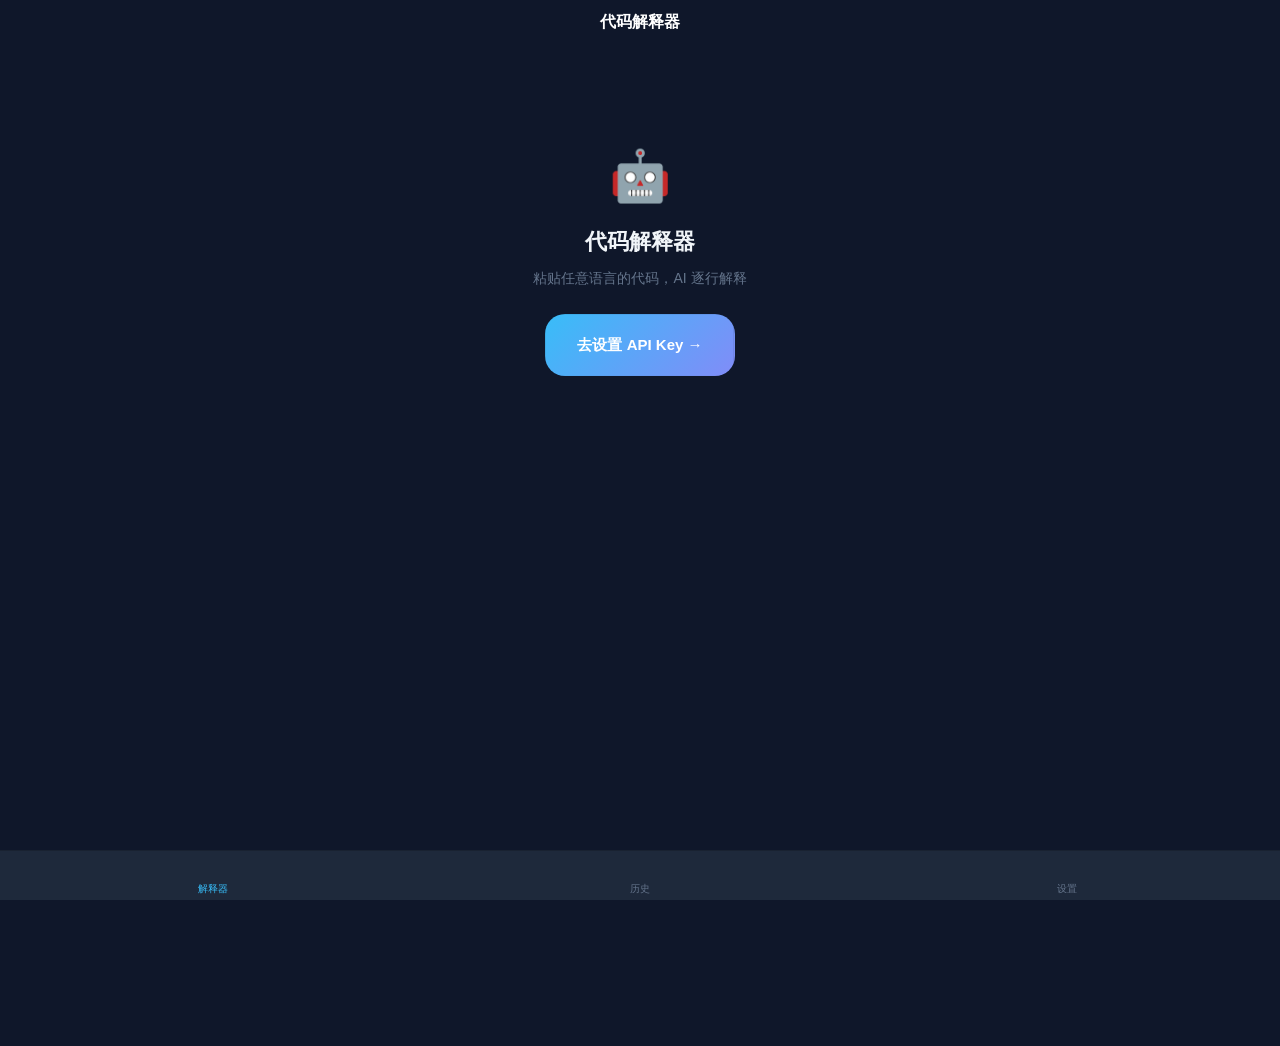
==== index.html @ 5b47e3f0 "代码解释器 - 部署" ====
<!DOCTYPE html>
<html lang="zh-CN">
  <head>
    <link rel="stylesheet" href="/assets/uni.99a33719.css">

    <meta charset="UTF-8" />
    <meta name="viewport" content="width=device-width, initial-scale=1.0, maximum-scale=1.0, user-scalable=no" />
    <title>代码解释器</title>
    <script type="module" crossorigin src="/assets/index-DhKYlYLM.js"></script>
    <link rel="stylesheet" crossorigin href="/assets/index-CQVPe1hS.css">
  </head>
  <body>
    <div id="app"><!--app--></div>
  </body>
</html>
---- assets/uni.99a33719.css ----
uni-button{position:relative;display:block;margin-left:auto;margin-right:auto;padding-left:14px;padding-right:14px;box-sizing:border-box;font-size:18px;text-align:center;text-decoration:none;line-height:2.55555556;border-radius:5px;-webkit-tap-highlight-color:transparent;overflow:hidden;color:#000;background-color:#f8f8f8;cursor:pointer}uni-button[hidden]{display:none!important}uni-button:after{content:" ";width:200%;height:200%;position:absolute;top:0;left:0;border:1px solid rgba(0,0,0,.2);transform:scale(.5);transform-origin:0 0;box-sizing:border-box;border-radius:10px}uni-button[native]{padding-left:0;padding-right:0}uni-button[native] .uni-button-cover-view-wrapper{border:inherit;border-color:inherit;border-radius:inherit;background-color:inherit}uni-button[native] .uni-button-cover-view-inner{padding-left:14px;padding-right:14px}uni-button uni-cover-view{line-height:inherit;white-space:inherit}uni-button[type=default]{color:#000;background-color:#f8f8f8}uni-button[type=primary]{color:#fff;background-color:#007aff}uni-button[type=warn]{color:#fff;background-color:#e64340}uni-button[disabled]{color:rgba(255,255,255,.6);cursor:not-allowed}uni-button[disabled][type=default],uni-button[disabled]:not([type]){color:rgba(0,0,0,.3);background-color:#f7f7f7}uni-button[disabled][type=primary]{background-color:rgba(0,122,255,.6)}uni-button[disabled][type=warn]{background-color:#ec8b89}uni-button[type=primary][plain]{color:#007aff;border:1px solid #007aff;background-color:transparent}uni-button[type=primary][plain][disabled]{color:rgba(0,0,0,.2);border-color:rgba(0,0,0,.2)}uni-button[type=primary][plain]:after{border-width:0}uni-button[type=default][plain]{color:#353535;border:1px solid #353535;background-color:transparent}uni-button[type=default][plain][disabled]{color:rgba(0,0,0,.2);border-color:rgba(0,0,0,.2)}uni-button[type=default][plain]:after{border-width:0}uni-button[plain]{color:#353535;border:1px solid #353535;background-color:transparent}uni-button[plain][disabled]{color:rgba(0,0,0,.2);border-color:rgba(0,0,0,.2)}uni-button[plain]:after{border-width:0}uni-button[plain][native] .uni-button-cover-view-inner{padding:0}uni-button[type=warn][plain]{color:#e64340;border:1px solid #e64340;background-color:transparent}uni-button[type=warn][plain][disabled]{color:rgba(0,0,0,.2);border-color:rgba(0,0,0,.2)}uni-button[type=warn][plain]:after{border-width:0}uni-button[size=mini]{display:inline-block;line-height:2.3;font-size:13px;padding:0 1.34em}uni-button[size=mini][native]{padding:0}uni-button[size=mini][native] .uni-button-cover-view-inner{padding:0 1.34em}uni-button[loading]:not([disabled]){cursor:progress}uni-button[loading]:before{content:" ";display:inline-block;width:18px;height:18px;vertical-align:middle;animation:uni-loading 1s steps(12,end) infinite;background-size:100%}uni-button[loading][type=primary]{color:rgba(255,255,255,.6);background-color:#0062cc}uni-button[loading][type=primary][plain]{color:#007aff;background-color:transparent}uni-button[loading][type=default]{color:rgba(0,0,0,.6);background-color:#dedede}uni-button[loading][type=default][plain]{color:#353535;background-color:transparent}uni-button[loading][type=warn]{color:rgba(255,255,255,.6);background-color:#ce3c39}uni-button[loading][type=warn][plain]{color:#e64340;background-color:transparent}uni-button[loading][native]:before{content:none}.button-hover{color:rgba(0,0,0,.6);background-color:#dedede}.button-hover[plain]{color:rgba(53,53,53,.6);border-color:rgba(53,53,53,.6);background-color:transparent}.button-hover[type=primary]{color:rgba(255,255,255,.6);background-color:#0062cc}.button-hover[type=primary][plain]{color:rgba(0,122,255,.6);border-color:rgba(0,122,255,.6);background-color:transparent}.button-hover[type=default]{color:rgba(0,0,0,.6);background-color:#dedede}.button-hover[type=default][plain]{color:rgba(53,53,53,.6);border-color:rgba(53,53,53,.6);background-color:transparent}.button-hover[type=warn]{color:rgba(255,255,255,.6);background-color:#ce3c39}.button-hover[type=warn][plain]{color:rgba(230,67,64,.6);border-color:rgba(230,67,64,.6);background-color:transparent}uni-input{display:block;font-size:16px;line-height:1.4em;height:1.4em;min-height:1.4em;overflow:hidden}uni-input[hidden]{display:none}.uni-input-wrapper,.uni-input-placeholder,.uni-input-form,.uni-input-input{outline:none;border:none;padding:0;margin:0;text-decoration:inherit}.uni-input-wrapper,.uni-input-form{display:flex;position:relative;width:100%;height:100%;flex-direction:column;justify-content:center}.uni-input-placeholder,.uni-input-input{width:100%}.uni-input-placeholder{position:absolute;top:auto!important;left:0;color:gray;overflow:hidden;text-overflow:clip;white-space:pre;word-break:keep-all;pointer-events:none;line-height:inherit}.uni-input-input{position:relative;display:block;height:100%;background:none;color:inherit;opacity:1;font:inherit;line-height:inherit;letter-spacing:inherit;text-align:inherit;text-indent:inherit;text-transform:inherit;text-shadow:inherit}.uni-input-input[type=search]::-webkit-search-cancel-button,.uni-input-input[type=search]::-webkit-search-decoration{display:none}.uni-input-input::-webkit-outer-spin-button,.uni-input-input::-webkit-inner-spin-button{-webkit-appearance:none;appearance:none;margin:0}.uni-input-input[type=number]{-moz-appearance:textfield}.uni-input-input:disabled{-webkit-text-fill-color:currentcolor}@keyframes once-show{0%{top:0}}uni-resize-sensor,uni-resize-sensor>div{position:absolute;left:0;top:0;right:0;bottom:0;overflow:hidden}uni-resize-sensor{display:block;z-index:-1;visibility:hidden;animation:once-show 1ms}uni-resize-sensor>div>div{position:absolute;left:0;top:0}uni-resize-sensor>div:first-child>div{width:100000px;height:100000px}uni-resize-sensor>div:last-child>div{width:200%;height:200%}uni-text[selectable]{cursor:auto;-webkit-user-select:text;user-select:text}uni-text{white-space:pre-line}uni-textarea{width:300px;height:150px;display:block;position:relative;font-size:16px;line-height:normal;white-space:pre-wrap;word-break:break-all}uni-textarea[hidden]{display:none}uni-textarea[auto-height=true]{height:fit-content!important}.uni-textarea-wrapper,.uni-textarea-placeholder,.uni-textarea-line,.uni-textarea-compute,.uni-textarea-textarea{outline:none;border:none;padding:0;margin:0;text-decoration:inherit}.uni-textarea-wrapper{display:block;position:relative;width:100%;height:100%;min-height:inherit;overflow-y:hidden}.uni-textarea-placeholder,.uni-textarea-line,.uni-textarea-compute,.uni-textarea-textarea{position:absolute;width:100%;height:100%;left:0;top:0;white-space:inherit;word-break:inherit}.uni-textarea-placeholder{color:gray;overflow:hidden}.uni-textarea-line,.uni-textarea-compute{visibility:hidden;height:auto}.uni-textarea-line{width:1em}.uni-textarea-compute-auto-height{overflow-wrap:break-word}.uni-textarea-textarea{resize:none;background:none;color:inherit;opacity:1;font:inherit;line-height:inherit;letter-spacing:inherit;text-align:inherit;text-indent:inherit;text-transform:inherit;text-shadow:inherit}.uni-textarea-textarea-fix-margin{width:auto;right:0;margin:0 -3px}.uni-textarea-textarea:disabled{-webkit-text-fill-color:currentcolor}uni-view{display:block}uni-view[hidden]{display:none}uni-toast{position:fixed;top:0;right:0;bottom:0;left:0;z-index:999;display:block;box-sizing:border-box;pointer-events:none;font-size:16px}.uni-sample-toast{position:fixed;z-index:999;top:50%;left:50%;transform:translate(-50%,-50%);text-align:center;max-width:80%}.uni-simple-toast__text{display:inline-block;vertical-align:middle;color:#fff;background-color:rgba(17,17,17,.7);padding:10px 20px;border-radius:5px;font-size:13px;text-align:center;max-width:100%;word-break:break-word;white-space:normal}uni-toast .uni-mask{pointer-events:auto}.uni-toast{position:fixed;z-index:999;width:8em;top:50%;left:50%;transform:translate(-50%,-50%);background:rgba(17,17,17,.7);text-align:center;border-radius:5px;color:#fff}.uni-toast *{box-sizing:border-box}.uni-toast__icon{margin:20px 0 0;width:38px!important;height:38px!important;vertical-align:baseline!important}.uni-icon_toast{margin:15px 0 0}.uni-icon_toast.uni-icon-success-no-circle:before{color:#fff;font-size:55px}.uni-icon_toast.uni-loading{margin:20px 0 0;width:38px;height:38px;vertical-align:baseline}.uni-toast__content{margin:0 0 15px}
---- assets/index-CQVPe1hS.css ----
*{margin:0;-webkit-tap-highlight-color:transparent}html,body{-webkit-user-select:none;-moz-user-select:none;user-select:none;width:100%;height:100%}body{overflow-x:hidden;font-size:16px}uni-app,uni-page,uni-page-wrapper,uni-page-body{display:block;box-sizing:border-box;width:100%}uni-page-wrapper{position:relative}#app,uni-app,uni-page,uni-page-wrapper{height:100%}.uni-mask{position:fixed;z-index:999;top:0;right:0;left:0;bottom:0;background:rgba(0,0,0,.5)}.uni-fade-enter-active,.uni-fade-leave-active{transition-duration:.25s;transition-property:opacity;transition-timing-function:ease}.uni-fade-enter-from,.uni-fade-leave-active{opacity:0}.uni-loading,uni-button[loading]:before{background-color:transparent;background-image:url(data:image/svg+xml;base64,\ [base64]);background-repeat:no-repeat}.uni-loading{width:20px;height:20px;display:inline-block;vertical-align:middle;animation:uni-loading 1s steps(12,end) infinite;background-size:100%}@keyframes uni-loading{0%{transform:rotate3d(0,0,1,0)}to{transform:rotate3d(0,0,1,360deg)}}html{--primary-color: #007aff;--UI-BG: #fff;--UI-BG-1: #f7f7f7;--UI-BG-2: #fff;--UI-BG-3: #f7f7f7;--UI-BG-4: #4c4c4c;--UI-BG-5: #fff;--UI-FG: #000;--UI-FG-0: rgba(0, 0, 0, .9);--UI-FG-HALF: rgba(0, 0, 0, .9);--UI-FG-1: rgba(0, 0, 0, .5);--UI-FG-2: rgba(0, 0, 0, .3);--UI-FG-3: rgba(0, 0, 0, .1)}uni-page[data-type] uni-page-body{background-color:transparent}body:after{position:fixed;content:"";left:-1000px;top:-1000px;animation:shadow-preload .1s;animation-delay:3s}@keyframes shadow-preload{0%{background-image:url(https://cdn.dcloud.net.cn/img/shadow-grey.png)}to{background-image:url(https://cdn.dcloud.net.cn/img/shadow-grey.png)}}.uni-async-error{position:absolute;left:0;right:0;top:0;bottom:0;color:#999;padding:100px 10px;text-align:center}.uni-async-loading{box-sizing:border-box;width:100%;padding:50px;text-align:center}.uni-async-loading .uni-loading{width:30px;height:30px}uni-page-head{display:block;box-sizing:border-box}.uni-page-head{position:fixed;left:var(--window-left);right:var(--window-right);height:44px;height:calc(44px + constant(safe-area-inset-top));height:calc(44px + env(safe-area-inset-top));padding:7px 3px;padding-top:calc(7px + constant(safe-area-inset-top));padding-top:calc(7px + env(safe-area-inset-top));display:flex;overflow:hidden;justify-content:space-between;box-sizing:border-box;z-index:998;color:#fff;background-color:#000;transition-property:all}.uni-page-head *{box-sizing:border-box}.uni-page-head .uni-btn-icon{overflow:hidden;min-width:1em;font-style:normal}.uni-page-head-titlePenetrate,.uni-page-head-titlePenetrate .uni-page-head-bd,.uni-page-head-titlePenetrate .uni-page-head-bd *{pointer-events:none}.uni-page-head-titlePenetrate *{pointer-events:auto}.uni-page-head.uni-page-head-transparent .uni-page-head-ft>div{justify-content:center}.uni-page-head~.uni-placeholder{width:100%;height:44px;height:calc(44px + constant(safe-area-inset-top));height:calc(44px + env(safe-area-inset-top))}.uni-placeholder-titlePenetrate{pointer-events:none}.uni-page-head-hd{display:flex;align-items:center;font-size:16px}.uni-page-head-bd{position:absolute;left:70px;right:70px;min-width:0;-webkit-user-select:auto;-moz-user-select:auto;user-select:auto}.uni-page-head-btn{position:relative;width:auto;margin:0 2px;word-break:keep-all;white-space:pre;cursor:pointer;font-size:0px}.uni-page-head-transparent .uni-page-head-btn{display:flex;align-items:center;width:32px;height:32px;border-radius:50%;background-color:rgba(0,0,0,.5)}.uni-page-head-btn-red-dot:after{content:attr(badge-text);position:absolute;right:0;top:0;background-color:red;color:#fff;width:18px;height:18px;line-height:18px;border-radius:18px;overflow:hidden;transform:scale(.5) translate(40%,-40%);transform-origin:100% 0}.uni-page-head-btn-red-dot[badge-text]:after{font-size:12px;width:auto;min-width:18px;max-width:42px;text-align:center;padding:0 3px;transform:scale(.7) translate(40%,-40%)}.uni-page-head-btn-select svg{vertical-align:middle;margin-left:2px;transform:rotate(270deg) scale(.8)}.uni-page-head-search{position:relative;display:flex;flex:1;margin:0 2px;line-height:30px;font-size:15px}.uni-page-head-search-input{width:100%;height:100%;padding-left:34px;text-align:left}.uni-page-head-search-input .uni-input-input:disabled{pointer-events:none}.uni-page-head-search-placeholder{position:absolute;max-width:100%;height:100%;padding-left:34px;overflow:hidden;word-break:keep-all;white-space:pre}.uni-page-head-search-placeholder-right{right:0}.uni-page-head-search-placeholder-center{left:50%;transform:translate(-50%)}.uni-page-head-search-icon{position:absolute;top:0;left:2px;width:30px;height:30px;display:flex;justify-content:center;align-items:center}.uni-page-head-ft{display:flex;align-items:center;flex-direction:row-reverse;font-size:13px}.uni-page-head__title{font-weight:700;font-size:16px;line-height:30px;text-align:center;overflow:hidden;white-space:nowrap;text-overflow:ellipsis}.uni-page-head__title .uni-loading{width:16px;height:16px;margin-top:-3px}.uni-page-head__title .uni-page-head__title_image{width:auto;height:26px;vertical-align:middle}.uni-page-head-shadow{overflow:visible}.uni-page-head-shadow:after{content:"";position:absolute;left:0;right:0;top:100%;height:5px;background-size:100% 100%}uni-page-head[uni-page-head-type=default]~uni-page-wrapper{height:calc(100% - 44px);height:calc(100% - 44px - constant(safe-area-inset-top));height:calc(100% - 44px - env(safe-area-inset-top))}.uni-page-head-shadow-grey:after{background-image:url(https://cdn.dcloud.net.cn/img/shadow-grey.png)}.uni-page-head-shadow-blue:after{background-image:url(https://cdn.dcloud.net.cn/img/shadow-blue.png)}.uni-page-head-shadow-green:after{background-image:url(https://cdn.dcloud.net.cn/img/shadow-green.png)}.uni-page-head-shadow-orange:after{background-image:url(https://cdn.dcloud.net.cn/img/shadow-orange.png)}.uni-page-head-shadow-red:after{background-image:url(https://cdn.dcloud.net.cn/img/shadow-red.png)}.uni-page-head-shadow-yellow:after{background-image:url(https://cdn.dcloud.net.cn/img/shadow-yellow.png)}uni-tabbar{display:block;box-sizing:border-box;width:100%;z-index:998}.uni-tabbar{display:flex;z-index:998;box-sizing:border-box}.uni-tabbar-top,.uni-tabbar-bottom,.uni-tabbar-top .uni-tabbar,.uni-tabbar-bottom .uni-tabbar{position:fixed;left:var(--window-left);right:var(--window-right)}.uni-app--showlayout+.uni-tabbar-top,.uni-app--showlayout+.uni-tabbar-bottom,.uni-app--showlayout+.uni-tabbar-top .uni-tabbar,.uni-app--showlayout+.uni-tabbar-bottom .uni-tabbar{left:var(--window-margin);right:var(--window-margin)}.uni-tabbar-bottom .uni-tabbar{bottom:0;padding-bottom:0;padding-bottom:constant(safe-area-inset-bottom);padding-bottom:env(safe-area-inset-bottom)}.uni-tabbar~.uni-placeholder{width:100%;margin-bottom:0;margin-bottom:constant(safe-area-inset-bottom);margin-bottom:env(safe-area-inset-bottom)}.uni-tabbar *{box-sizing:border-box}.uni-tabbar__item{display:flex;justify-content:center;align-items:center;flex-direction:column;flex:1;font-size:0;text-align:center;-webkit-tap-highlight-color:rgba(0,0,0,0)}.uni-tabbar__bd{position:relative;display:flex;flex-direction:column;align-items:center;justify-content:center;cursor:pointer}.uni-tabbar__icon{position:relative;display:inline-block;margin-top:5px}.uni-tabbar__icon.uni-tabbar__icon__diff{margin-top:0;width:34px;height:34px}.uni-tabbar__icon img{width:100%;height:100%}.uni-tabbar__iconfont{font-family:UniTabbarIconFont}.uni-tabbar__label{position:relative;text-align:center;font-size:10px}.uni-tabbar-border{position:absolute;left:0;top:0;width:100%;height:1px;transform:scaleY(.5)}.uni-tabbar__reddot{position:absolute;top:2px;right:0;width:12px;height:12px;border-radius:50%;background-color:#f43530;color:#fff;transform:translate(40%)}.uni-tabbar__badge{width:auto;height:16px;line-height:16px;border-radius:16px;min-width:16px;padding:0 2px;font-size:12px;text-align:center;white-space:nowrap}.uni-tabbar__mid{display:flex;justify-content:center;position:absolute;bottom:0;background-size:100% 100%}.uni-app--showtabbar uni-page-wrapper{display:block;height:calc(100% - var(--tab-bar-height));height:calc(100% - var(--tab-bar-height) - constant(safe-area-inset-bottom));height:calc(100% - var(--tab-bar-height) - env(safe-area-inset-bottom))}uni-page[data-type] uni-page-wrapper{height:100%}.uni-app--showtabbar uni-page-wrapper:after{content:"";display:block;width:100%;height:var(--tab-bar-height);height:calc(var(--tab-bar-height) + constant(safe-area-inset-bottom));height:calc(var(--tab-bar-height) + env(safe-area-inset-bottom))}.uni-app--showtabbar uni-page-head[uni-page-head-type=default]~uni-page-wrapper{height:calc(100% - 44px - var(--tab-bar-height));height:calc(100% - 44px - constant(safe-area-inset-top) - var(--tab-bar-height) - constant(safe-area-inset-bottom));height:calc(100% - 44px - env(safe-area-inset-top) - var(--tab-bar-height) - env(safe-area-inset-bottom))}uni-page-body{background-color:#0f172a;font-family:-apple-system,BlinkMacSystemFont,Segoe UI,PingFang SC,Hiragino Sans GB,Microsoft YaHei,sans-serif;color:#e2e8f0;font-size:.875rem;line-height:1.6;-webkit-font-smoothing:antialiased}body{background-color:#0f172a}
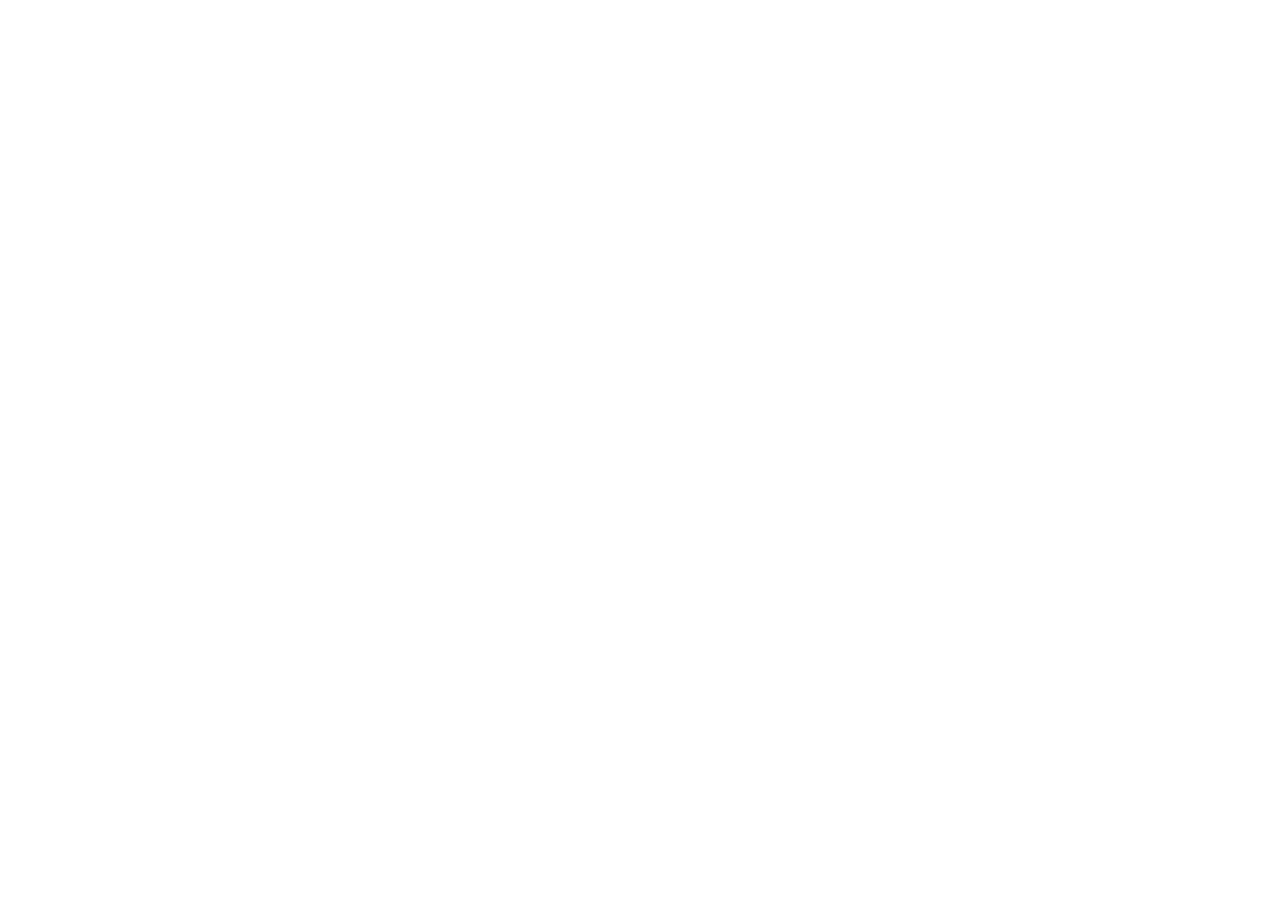
==== commit b9ead693: "fix: base path" ====
--- a/index.html
+++ b/index.html
@@ -1,13 +1,13 @@
 <!DOCTYPE html>
 <html lang="zh-CN">
   <head>
-    <link rel="stylesheet" href="/assets/uni.99a33719.css">
+    <link rel="stylesheet" href="/code-explainer-h5/assets/uni.99a33719.css">
 
     <meta charset="UTF-8" />
     <meta name="viewport" content="width=device-width, initial-scale=1.0, maximum-scale=1.0, user-scalable=no" />
     <title>代码解释器</title>
-    <script type="module" crossorigin src="/assets/index-DhKYlYLM.js"></script>
-    <link rel="stylesheet" crossorigin href="/assets/index-CQVPe1hS.css">
+    <script type="module" crossorigin src="/code-explainer-h5/assets/index-CallsS8p.js"></script>
+    <link rel="stylesheet" crossorigin href="/code-explainer-h5/assets/index-CQVPe1hS.css">
   </head>
   <body>
     <div id="app"><!--app--></div>
